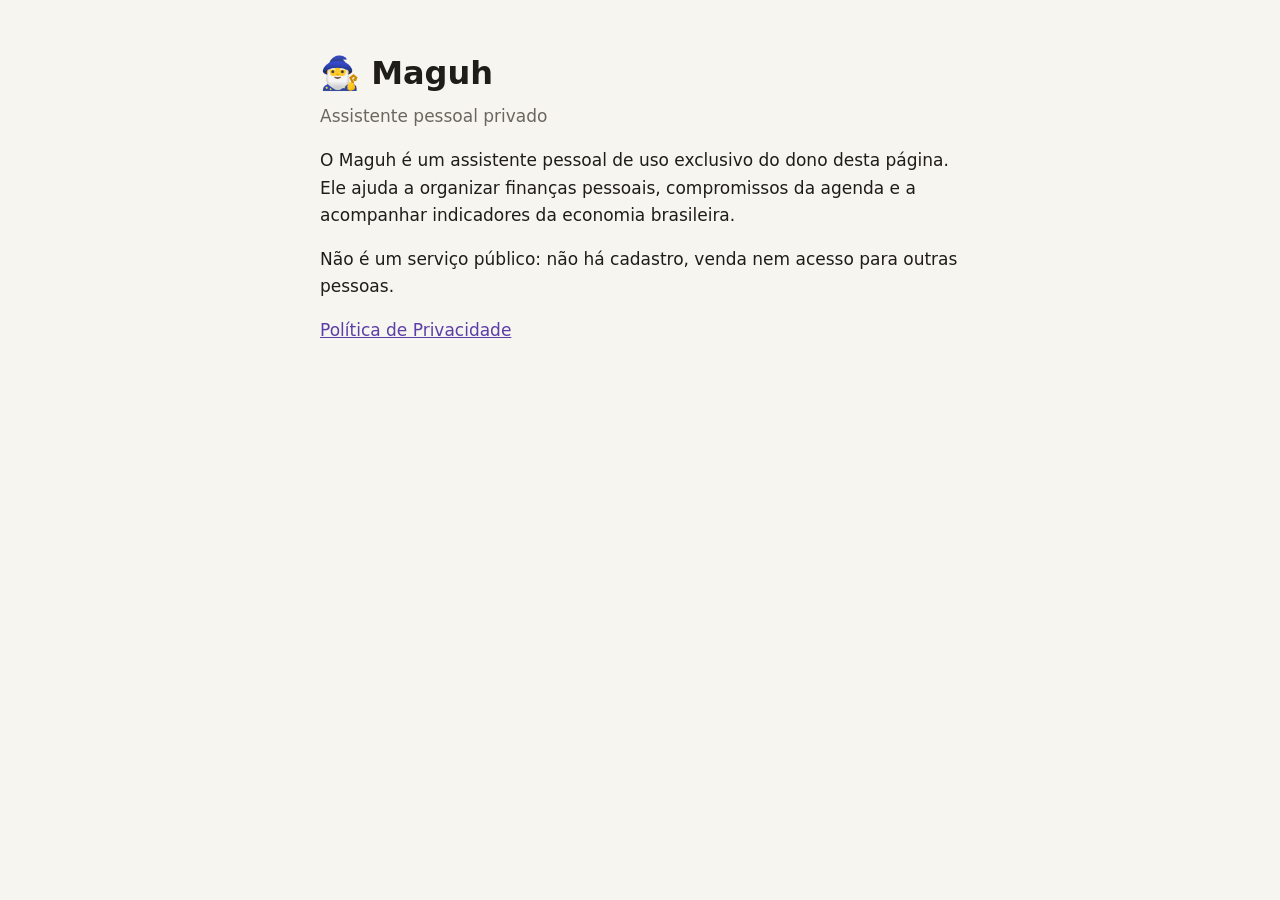
==== index.html @ 49027ffb "Página inicial e política de privacidade do Maguh Páginas exigidas pelo Google para publicar o app O" ====
<!doctype html>
<html lang="pt-BR">
<head>
  <meta charset="utf-8">
  <meta name="viewport" content="width=device-width, initial-scale=1">
  <title>Maguh</title>
  <link rel="stylesheet" href="estilo.css">
</head>
<body>
  <main>
    <h1>🧙‍♂️ Maguh</h1>
    <p class="sub">Assistente pessoal privado</p>
    <p>O Maguh é um assistente pessoal de uso exclusivo do dono desta página. Ele ajuda a organizar
      finanças pessoais, compromissos da agenda e a acompanhar indicadores da economia brasileira.</p>
    <p>Não é um serviço público: não há cadastro, venda nem acesso para outras pessoas.</p>
    <p><a href="privacidade.html">Política de Privacidade</a></p>
  </main>
</body>
</html>
---- estilo.css ----
:root { --bg: #f7f5f0; --fg: #1f1d1a; --muted: #6b6760; --link: #5b3fa8; }
@media (prefers-color-scheme: dark) {
  :root { --bg: #16151a; --fg: #ece9e3; --muted: #a39f97; --link: #b39dff; }
}
body { margin: 0; background: var(--bg); color: var(--fg);
       font: 17px/1.6 system-ui, -apple-system, "Segoe UI", Roboto, sans-serif; }
main { max-width: 640px; margin: 0 auto; padding: 48px 16px; }
h1 { margin: 0 0 4px; font-size: 2rem; }
h2 { margin-top: 2rem; font-size: 1.15rem; }
.sub { margin-top: 0; color: var(--muted); }
a { color: var(--link); }
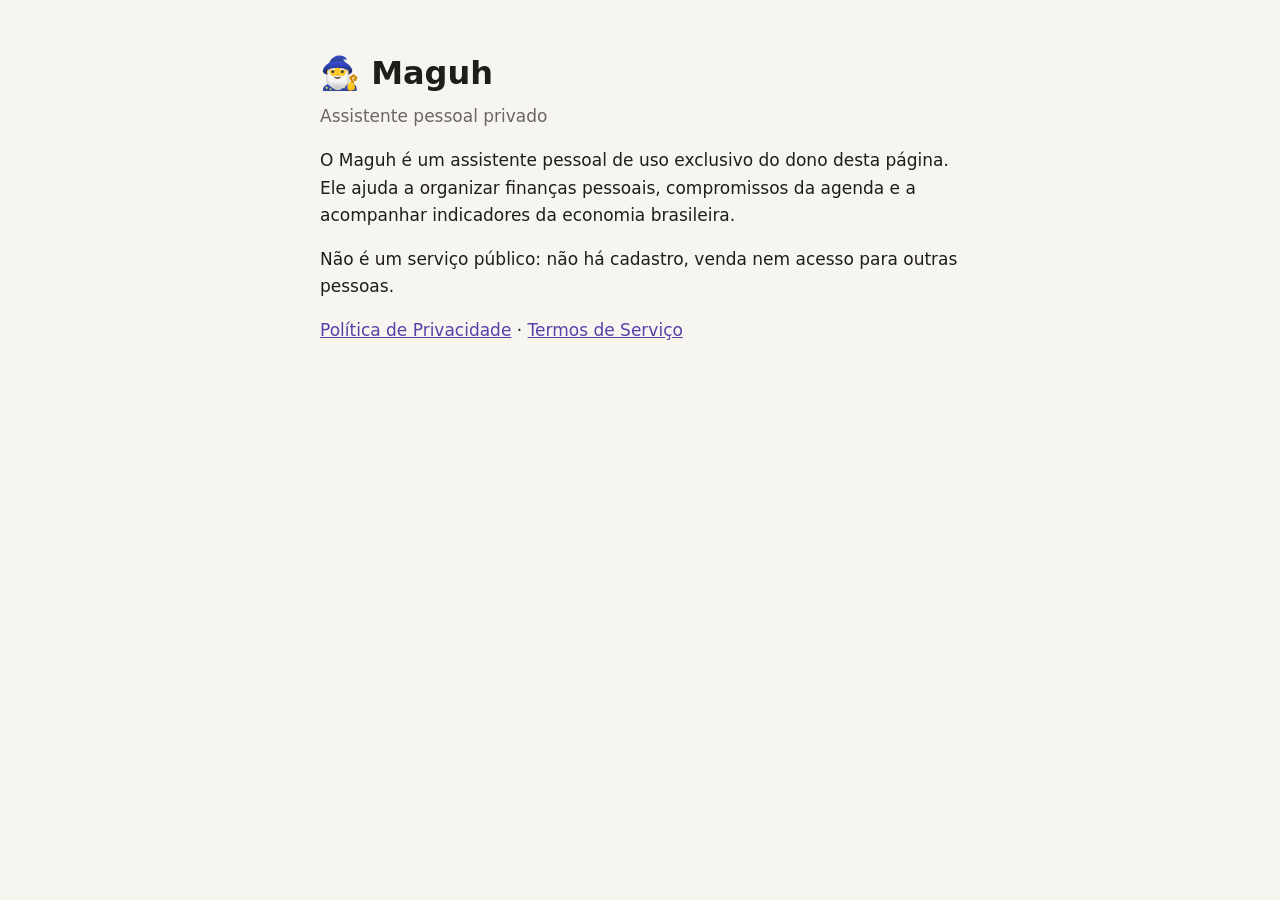
==== commit cb95dbeb: "Termos de Serviço e privacidade cobrindo Telegram e Discord O Discord exige link de Termos de Serviç" ====
--- a/index.html
+++ b/index.html
@@ -13,7 +13,7 @@
     <p>O Maguh é um assistente pessoal de uso exclusivo do dono desta página. Ele ajuda a organizar
       finanças pessoais, compromissos da agenda e a acompanhar indicadores da economia brasileira.</p>
     <p>Não é um serviço público: não há cadastro, venda nem acesso para outras pessoas.</p>
-    <p><a href="privacidade.html">Política de Privacidade</a></p>
+    <p><a href="privacidade.html">Política de Privacidade</a> · <a href="termos.html">Termos de Serviço</a></p>
   </main>
 </body>
 </html>
